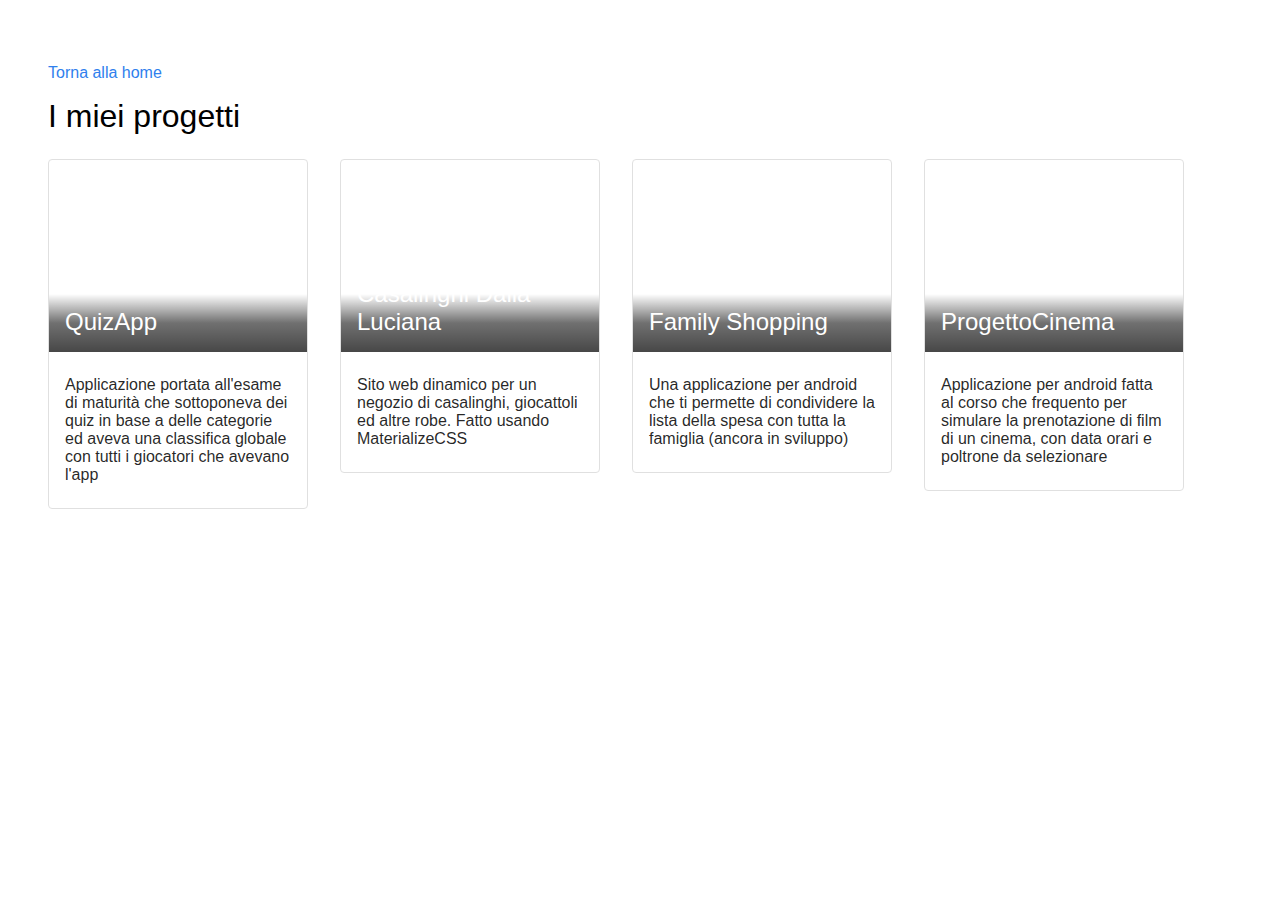
==== progetti/index.html @ fe10df0c "Altre robe" ====
<!DOCTYPE html>
<html lang="it">

<head>
  <meta charset="UTF-8">
  <title>Progetti</title>
  <meta name="viewport" content="width=device-width, initial-scale=1.0">
  <meta name="Author" content="Nicola" />
  
  <!-- ico -->
  <link rel="icon" href="images/icon.ico" type="image"/>
  
  <!-- css -->
  <link rel="stylesheet" type="text/css" href="../css/proge_style.css">
  <link rel="stylesheet" type="text/css" href="../css/base_style.css">
  <link rel="stylesheet" type="text/css" href="../css/flexboxgrid.min.css">
  
  <!-- font -->
  <link href="https://fonts.googleapis.com/css?family=Raleway" rel="stylesheet">
</head>

<body>
  <div class="container">

    <!-- header -->
    <div class="row">
      <div class="col-xs-12">
        <a href="index.html">
          <p>Torna alla home</p>
        </a>
      </div>
      <div class="col-xs-12">
        <h1 class="title-big">I miei progetti</h1>
      </div>
    </div>

    <!-- grid dei progetti -->
    <div class="row card-container">
      <!-- quizapp -->
      <div class="col-xs-12 col-md-6 col-lg-3">
        <div class="card">
          <div class="card-image" style="background-image: url('./images/quizapp_image.jpg')">
            <div class="card-image-mask"></div>
            <h3 class="title-med">QuizApp</h3>
          </div>
          <div class="card-content">
            <p class="descrizione">Applicazione portata all'esame di maturit&agrave; che sottoponeva dei quiz in base a delle categorie ed aveva una classifica globale con tutti i giocatori che avevano l'app</p>
          </div>
        </div>
      </div>
      
      <div class="col-xs-12 col-md-6 col-lg-3">
        <div class="card">
          <div class="card-image" style="background-image: url('images/casalinghi.png')">
            <div class="card-image-mask"></div>
            <h3 class="title-med">Casalinghi Dalla Luciana</h3>
          </div>
          <div class="card-content">
            <p class="descrizione">Sito web dinamico per un negozio di casalinghi, giocattoli ed altre robe. Fatto usando MaterializeCSS</p>
          </div>
        </div>
      </div>
      <div class="col-xs-12 col-md-6 col-lg-3">
        <div class="card">
          <div class="card-image" style="background-image: url('./images/famshop_image.png')">
            <div class="card-image-mask"></div>
            <h3 class="title-med">Family Shopping</h3>
          </div>
          <div class="card-content">
            <p class="descrizione">Una applicazione per android che ti permette di condividere la lista della spesa con tutta la famiglia (ancora in sviluppo)</p>
          </div>
        </div>
      </div>
      <div class="col-xs-12 col-md-6 col-lg-3">
        <div class="card">
          <div class="card-image" style="background-image: url('./images/cinema_image.png')">
            <div class="card-image-mask"></div>
            <h3 class="title-med">ProgettoCinema</h3>
          </div>
          <div class="card-content">
            <p class="descrizione">Applicazione per android fatta al corso che frequento per simulare la prenotazione di film di un cinema, con data orari e poltrone da selezionare</p>
          </div>
        </div>
      </div>
    </div>
  </div>

  <!-- link al javascript -->
  <script src="../js/util.js" type="text/javascript"></script>
  <script src="../js/prog_script.js" type="text/javascript"></script>
</body>

</html>
---- css/proge_style.css ----
html, body {
  margin: 0px;
  padding: 24px;
}

.container {
  opacity: 0;
}

.title-big {
  margin: 0;
  font-size: 32px;
  font-weight: normal;
}

.card-container {
  margin-top: 8px;
}

.title-med {
  position: absolute;
  bottom: 16px;
  left: 16px;
  margin: 0;
  color: white;
  font-size: 24px;
  font-weight: normal;
  transition: 0.3s all ease;
}

.card {
  overflow: hidden;
  cursor: pointer;
  margin-top: 16px;
  background-color: white;
  border: 1px solid #E0E0E0;
  border-radius: 4px;
  transition: 0.5s all ease;
}

.card:hover {
  box-shadow: 0 1px 3px rgba(0,0,0,0.12), 0 1px 2px rgba(0,0,0,0.24);
}

.card-image {
  position: relative;
  height: 192px;
  background-position: center;
  background-repeat: no-repeat;
  background-size: cover;
}

.card-image-mask {
  position: absolute;
  width: 100%;
  height: 30%;
  bottom: 0;
  background: linear-gradient(rgba(0, 0, 0, 0), rgba(0, 0, 0, 0.56), rgba(0, 0, 0, 0.72));  
}

.card-content {
  padding-top: 8px;
  padding-left: 16px;
  padding-right: 16px;
  padding-bottom: 8px;
}

.descrizione {
  font-size: 16px;
  color: rgba(0,0,0,0.86);
}

.bg-dark {
  display: none;
  top: 0;
  transition: 0.3s all ease;
  left: 0;
  position: absolute;
  background-color: rgba(0,0,0,0.54);
  width: 100vw;
  height: 100vh;
}

.card-descr {
  position: absolute;
  transition: 0.3s all ease;
  top: 50%;
  left: 50%;
  transform: translate(-50%, -50%);
  background-color: white;
  width: 0px;
  height: 0px;
  border-radius: 8px;
  border: 1px solid #E0E0E0;
  box-shadow: 0 1px 3px rgba(0,0,0,0.12), 0 1px 2px rgba(0,0,0,0.24);
}
---- css/base_style.css ----
@font-face {
    font-family: ProductSans;
    src: url('../fonts/Product Sans Reular.ttf');
}

html, body {
  font-family: ProductSans, sans-serif;
}

a {
  text-decoration: none;
  color: #2F80ED;
  display: inline-block;
}
---- css/flexboxgrid.min.css ----
.container-fluid{margin-right:auto;margin-left:auto;padding-right:2rem;padding-left:2rem}.row{box-sizing:border-box;display:-ms-flexbox;display:-webkit-box;display:flex;-ms-flex:0 1 auto;-webkit-box-flex:0;flex:0 1 auto;-ms-flex-direction:row;-webkit-box-orient:horizontal;-webkit-box-direction:normal;flex-direction:row;-ms-flex-wrap:wrap;flex-wrap:wrap;margin-right:-1rem;margin-left:-1rem}.row.reverse{-ms-flex-direction:row-reverse;-webkit-box-orient:horizontal;-webkit-box-direction:reverse;flex-direction:row-reverse}.col.reverse{-ms-flex-direction:column-reverse;-webkit-box-orient:vertical;-webkit-box-direction:reverse;flex-direction:column-reverse}.col-xs,.col-xs-1,.col-xs-10,.col-xs-11,.col-xs-12,.col-xs-2,.col-xs-3,.col-xs-4,.col-xs-5,.col-xs-6,.col-xs-7,.col-xs-8,.col-xs-9{box-sizing:border-box;-ms-flex:0 0 auto;-webkit-box-flex:0;flex:0 0 auto;padding-right:1rem;padding-left:1rem}.col-xs{-webkit-flex-grow:1;-ms-flex-positive:1;-webkit-box-flex:1;flex-grow:1;-ms-flex-preferred-size:0;flex-basis:0;max-width:100%}.col-xs-1{-ms-flex-preferred-size:8.333%;flex-basis:8.333%;max-width:8.333%}.col-xs-2{-ms-flex-preferred-size:16.667%;flex-basis:16.667%;max-width:16.667%}.col-xs-3{-ms-flex-preferred-size:25%;flex-basis:25%;max-width:25%}.col-xs-4{-ms-flex-preferred-size:33.333%;flex-basis:33.333%;max-width:33.333%}.col-xs-5{-ms-flex-preferred-size:41.667%;flex-basis:41.667%;max-width:41.667%}.col-xs-6{-ms-flex-preferred-size:50%;flex-basis:50%;max-width:50%}.col-xs-7{-ms-flex-preferred-size:58.333%;flex-basis:58.333%;max-width:58.333%}.col-xs-8{-ms-flex-preferred-size:66.667%;flex-basis:66.667%;max-width:66.667%}.col-xs-9{-ms-flex-preferred-size:75%;flex-basis:75%;max-width:75%}.col-xs-10{-ms-flex-preferred-size:83.333%;flex-basis:83.333%;max-width:83.333%}.col-xs-11{-ms-flex-preferred-size:91.667%;flex-basis:91.667%;max-width:91.667%}.col-xs-12{-ms-flex-preferred-size:100%;flex-basis:100%;max-width:100%}.col-xs-offset-1{margin-left:8.333%}.col-xs-offset-2{margin-left:16.667%}.col-xs-offset-3{margin-left:25%}.col-xs-offset-4{margin-left:33.333%}.col-xs-offset-5{margin-left:41.667%}.col-xs-offset-6{margin-left:50%}.col-xs-offset-7{margin-left:58.333%}.col-xs-offset-8{margin-left:66.667%}.col-xs-offset-9{margin-left:75%}.col-xs-offset-10{margin-left:83.333%}.col-xs-offset-11{margin-left:91.667%}.start-xs{-ms-flex-pack:start;-webkit-box-pack:start;justify-content:flex-start;text-align:start}.center-xs{-ms-flex-pack:center;-webkit-box-pack:center;justify-content:center;text-align:center}.end-xs{-ms-flex-pack:end;-webkit-box-pack:end;justify-content:flex-end;text-align:end}.top-xs{-ms-flex-align:start;-webkit-box-align:start;align-items:flex-start}.middle-xs{-ms-flex-align:center;-webkit-box-align:center;align-items:center}.bottom-xs{-ms-flex-align:end;-webkit-box-align:end;align-items:flex-end}.around-xs{-ms-flex-pack:distribute;justify-content:space-around}.between-xs{-ms-flex-pack:justify;-webkit-box-pack:justify;justify-content:space-between}.first-xs{-ms-flex-order:-1;-webkit-box-ordinal-group:0;order:-1}.last-xs{-ms-flex-order:1;-webkit-box-ordinal-group:2;order:1}@media only screen and (min-width:48em){.container{width:46rem}.col-sm,.col-sm-1,.col-sm-10,.col-sm-11,.col-sm-12,.col-sm-2,.col-sm-3,.col-sm-4,.col-sm-5,.col-sm-6,.col-sm-7,.col-sm-8,.col-sm-9{box-sizing:border-box;-ms-flex:0 0 auto;-webkit-box-flex:0;flex:0 0 auto;padding-right:1rem;padding-left:1rem}.col-sm{-webkit-flex-grow:1;-ms-flex-positive:1;-webkit-box-flex:1;flex-grow:1;-ms-flex-preferred-size:0;flex-basis:0;max-width:100%}.col-sm-1{-ms-flex-preferred-size:8.333%;flex-basis:8.333%;max-width:8.333%}.col-sm-2{-ms-flex-preferred-size:16.667%;flex-basis:16.667%;max-width:16.667%}.col-sm-3{-ms-flex-preferred-size:25%;flex-basis:25%;max-width:25%}.col-sm-4{-ms-flex-preferred-size:33.333%;flex-basis:33.333%;max-width:33.333%}.col-sm-5{-ms-flex-preferred-size:41.667%;flex-basis:41.667%;max-width:41.667%}.col-sm-6{-ms-flex-preferred-size:50%;flex-basis:50%;max-width:50%}.col-sm-7{-ms-flex-preferred-size:58.333%;flex-basis:58.333%;max-width:58.333%}.col-sm-8{-ms-flex-preferred-size:66.667%;flex-basis:66.667%;max-width:66.667%}.col-sm-9{-ms-flex-preferred-size:75%;flex-basis:75%;max-width:75%}.col-sm-10{-ms-flex-preferred-size:83.333%;flex-basis:83.333%;max-width:83.333%}.col-sm-11{-ms-flex-preferred-size:91.667%;flex-basis:91.667%;max-width:91.667%}.col-sm-12{-ms-flex-preferred-size:100%;flex-basis:100%;max-width:100%}.col-sm-offset-1{margin-left:8.333%}.col-sm-offset-2{margin-left:16.667%}.col-sm-offset-3{margin-left:25%}.col-sm-offset-4{margin-left:33.333%}.col-sm-offset-5{margin-left:41.667%}.col-sm-offset-6{margin-left:50%}.col-sm-offset-7{margin-left:58.333%}.col-sm-offset-8{margin-left:66.667%}.col-sm-offset-9{margin-left:75%}.col-sm-offset-10{margin-left:83.333%}.col-sm-offset-11{margin-left:91.667%}.start-sm{-ms-flex-pack:start;-webkit-box-pack:start;justify-content:flex-start;text-align:start}.center-sm{-ms-flex-pack:center;-webkit-box-pack:center;justify-content:center;text-align:center}.end-sm{-ms-flex-pack:end;-webkit-box-pack:end;justify-content:flex-end;text-align:end}.top-sm{-ms-flex-align:start;-webkit-box-align:start;align-items:flex-start}.middle-sm{-ms-flex-align:center;-webkit-box-align:center;align-items:center}.bottom-sm{-ms-flex-align:end;-webkit-box-align:end;align-items:flex-end}.around-sm{-ms-flex-pack:distribute;justify-content:space-around}.between-sm{-ms-flex-pack:justify;-webkit-box-pack:justify;justify-content:space-between}.first-sm{-ms-flex-order:-1;-webkit-box-ordinal-group:0;order:-1}.last-sm{-ms-flex-order:1;-webkit-box-ordinal-group:2;order:1}}@media only screen and (min-width:62em){.container{width:61rem}.col-md,.col-md-1,.col-md-10,.col-md-11,.col-md-12,.col-md-2,.col-md-3,.col-md-4,.col-md-5,.col-md-6,.col-md-7,.col-md-8,.col-md-9{box-sizing:border-box;-ms-flex:0 0 auto;-webkit-box-flex:0;flex:0 0 auto;padding-right:1rem;padding-left:1rem}.col-md{-webkit-flex-grow:1;-ms-flex-positive:1;-webkit-box-flex:1;flex-grow:1;-ms-flex-preferred-size:0;flex-basis:0;max-width:100%}.col-md-1{-ms-flex-preferred-size:8.333%;flex-basis:8.333%;max-width:8.333%}.col-md-2{-ms-flex-preferred-size:16.667%;flex-basis:16.667%;max-width:16.667%}.col-md-3{-ms-flex-preferred-size:25%;flex-basis:25%;max-width:25%}.col-md-4{-ms-flex-preferred-size:33.333%;flex-basis:33.333%;max-width:33.333%}.col-md-5{-ms-flex-preferred-size:41.667%;flex-basis:41.667%;max-width:41.667%}.col-md-6{-ms-flex-preferred-size:50%;flex-basis:50%;max-width:50%}.col-md-7{-ms-flex-preferred-size:58.333%;flex-basis:58.333%;max-width:58.333%}.col-md-8{-ms-flex-preferred-size:66.667%;flex-basis:66.667%;max-width:66.667%}.col-md-9{-ms-flex-preferred-size:75%;flex-basis:75%;max-width:75%}.col-md-10{-ms-flex-preferred-size:83.333%;flex-basis:83.333%;max-width:83.333%}.col-md-11{-ms-flex-preferred-size:91.667%;flex-basis:91.667%;max-width:91.667%}.col-md-12{-ms-flex-preferred-size:100%;flex-basis:100%;max-width:100%}.col-md-offset-1{margin-left:8.333%}.col-md-offset-2{margin-left:16.667%}.col-md-offset-3{margin-left:25%}.col-md-offset-4{margin-left:33.333%}.col-md-offset-5{margin-left:41.667%}.col-md-offset-6{margin-left:50%}.col-md-offset-7{margin-left:58.333%}.col-md-offset-8{margin-left:66.667%}.col-md-offset-9{margin-left:75%}.col-md-offset-10{margin-left:83.333%}.col-md-offset-11{margin-left:91.667%}.start-md{-ms-flex-pack:start;-webkit-box-pack:start;justify-content:flex-start;text-align:start}.center-md{-ms-flex-pack:center;-webkit-box-pack:center;justify-content:center;text-align:center}.end-md{-ms-flex-pack:end;-webkit-box-pack:end;justify-content:flex-end;text-align:end}.top-md{-ms-flex-align:start;-webkit-box-align:start;align-items:flex-start}.middle-md{-ms-flex-align:center;-webkit-box-align:center;align-items:center}.bottom-md{-ms-flex-align:end;-webkit-box-align:end;align-items:flex-end}.around-md{-ms-flex-pack:distribute;justify-content:space-around}.between-md{-ms-flex-pack:justify;-webkit-box-pack:justify;justify-content:space-between}.first-md{-ms-flex-order:-1;-webkit-box-ordinal-group:0;order:-1}.last-md{-ms-flex-order:1;-webkit-box-ordinal-group:2;order:1}}@media only screen and (min-width:75em){.container{width:71rem}.col-lg,.col-lg-1,.col-lg-10,.col-lg-11,.col-lg-12,.col-lg-2,.col-lg-3,.col-lg-4,.col-lg-5,.col-lg-6,.col-lg-7,.col-lg-8,.col-lg-9{box-sizing:border-box;-ms-flex:0 0 auto;-webkit-box-flex:0;flex:0 0 auto;padding-right:1rem;padding-left:1rem}.col-lg{-webkit-flex-grow:1;-ms-flex-positive:1;-webkit-box-flex:1;flex-grow:1;-ms-flex-preferred-size:0;flex-basis:0;max-width:100%}.col-lg-1{-ms-flex-preferred-size:8.333%;flex-basis:8.333%;max-width:8.333%}.col-lg-2{-ms-flex-preferred-size:16.667%;flex-basis:16.667%;max-width:16.667%}.col-lg-3{-ms-flex-preferred-size:25%;flex-basis:25%;max-width:25%}.col-lg-4{-ms-flex-preferred-size:33.333%;flex-basis:33.333%;max-width:33.333%}.col-lg-5{-ms-flex-preferred-size:41.667%;flex-basis:41.667%;max-width:41.667%}.col-lg-6{-ms-flex-preferred-size:50%;flex-basis:50%;max-width:50%}.col-lg-7{-ms-flex-preferred-size:58.333%;flex-basis:58.333%;max-width:58.333%}.col-lg-8{-ms-flex-preferred-size:66.667%;flex-basis:66.667%;max-width:66.667%}.col-lg-9{-ms-flex-preferred-size:75%;flex-basis:75%;max-width:75%}.col-lg-10{-ms-flex-preferred-size:83.333%;flex-basis:83.333%;max-width:83.333%}.col-lg-11{-ms-flex-preferred-size:91.667%;flex-basis:91.667%;max-width:91.667%}.col-lg-12{-ms-flex-preferred-size:100%;flex-basis:100%;max-width:100%}.col-lg-offset-1{margin-left:8.333%}.col-lg-offset-2{margin-left:16.667%}.col-lg-offset-3{margin-left:25%}.col-lg-offset-4{margin-left:33.333%}.col-lg-offset-5{margin-left:41.667%}.col-lg-offset-6{margin-left:50%}.col-lg-offset-7{margin-left:58.333%}.col-lg-offset-8{margin-left:66.667%}.col-lg-offset-9{margin-left:75%}.col-lg-offset-10{margin-left:83.333%}.col-lg-offset-11{margin-left:91.667%}.start-lg{-ms-flex-pack:start;-webkit-box-pack:start;justify-content:flex-start;text-align:start}.center-lg{-ms-flex-pack:center;-webkit-box-pack:center;justify-content:center;text-align:center}.end-lg{-ms-flex-pack:end;-webkit-box-pack:end;justify-content:flex-end;text-align:end}.top-lg{-ms-flex-align:start;-webkit-box-align:start;align-items:flex-start}.middle-lg{-ms-flex-align:center;-webkit-box-align:center;align-items:center}.bottom-lg{-ms-flex-align:end;-webkit-box-align:end;align-items:flex-end}.around-lg{-ms-flex-pack:distribute;justify-content:space-around}.between-lg{-ms-flex-pack:justify;-webkit-box-pack:justify;justify-content:space-between}.first-lg{-ms-flex-order:-1;-webkit-box-ordinal-group:0;order:-1}.last-lg{-ms-flex-order:1;-webkit-box-ordinal-group:2;order:1}}
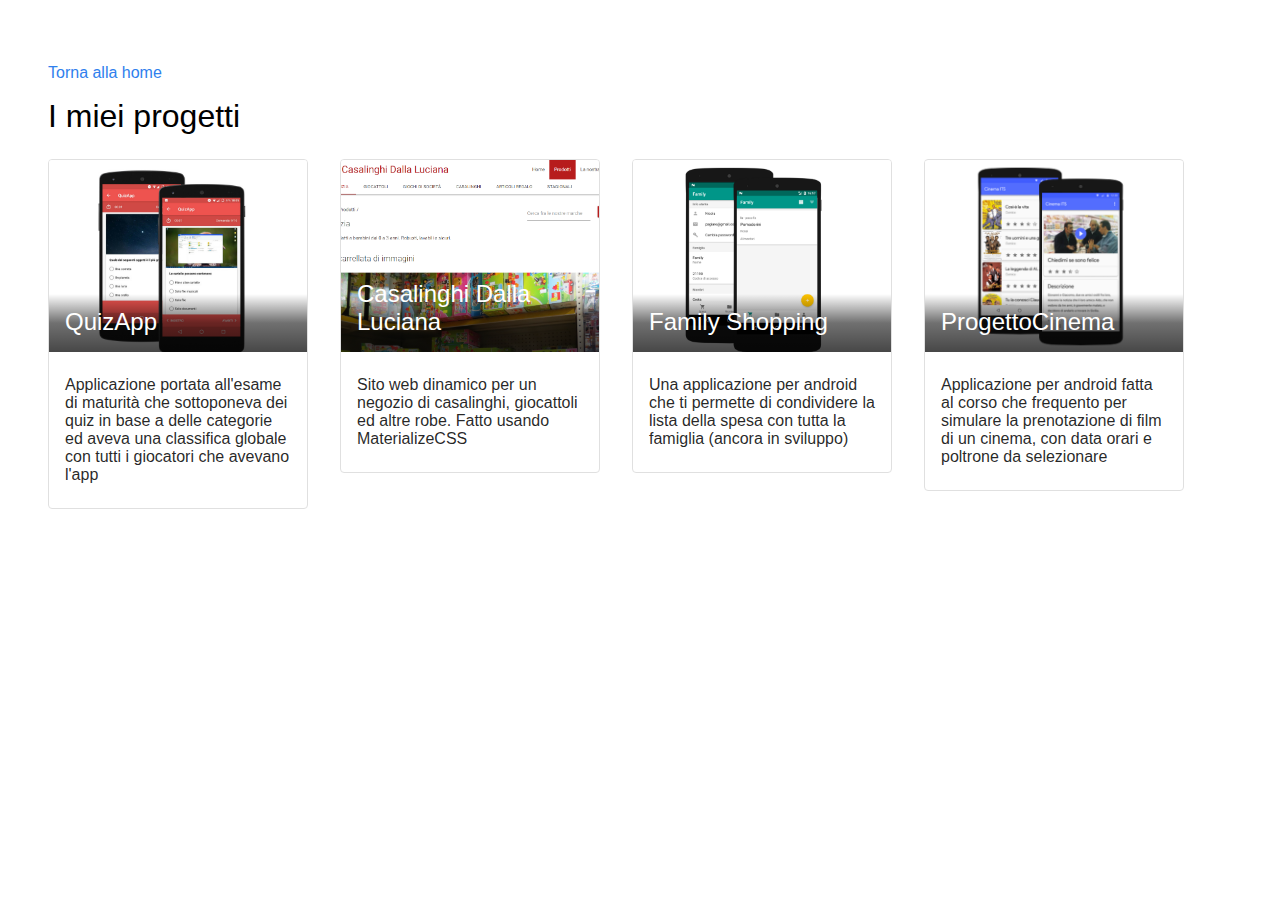
==== commit 17e3d9de: "ss" ====
--- a/progetti/index.html
+++ b/progetti/index.html
@@ -8,7 +8,7 @@
   <meta name="Author" content="Nicola" />
   
   <!-- ico -->
-  <link rel="icon" href="images/icon.ico" type="image"/>
+  <link rel="icon" href="../images/icon.ico" type="image"/>
   
   <!-- css -->
   <link rel="stylesheet" type="text/css" href="../css/proge_style.css">
@@ -39,7 +39,7 @@
       <!-- quizapp -->
       <div class="col-xs-12 col-md-6 col-lg-3">
         <div class="card">
-          <div class="card-image" style="background-image: url('./images/quizapp_image.jpg')">
+          <div class="card-image" style="background-image: url('../images/quizapp_image.jpg')">
             <div class="card-image-mask"></div>
             <h3 class="title-med">QuizApp</h3>
           </div>
@@ -51,7 +51,7 @@
       
       <div class="col-xs-12 col-md-6 col-lg-3">
         <div class="card">
-          <div class="card-image" style="background-image: url('images/casalinghi.png')">
+          <div class="card-image" style="background-image: url('../images/casalinghi.png')">
             <div class="card-image-mask"></div>
             <h3 class="title-med">Casalinghi Dalla Luciana</h3>
           </div>
@@ -62,7 +62,7 @@
       </div>
       <div class="col-xs-12 col-md-6 col-lg-3">
         <div class="card">
-          <div class="card-image" style="background-image: url('./images/famshop_image.png')">
+          <div class="card-image" style="background-image: url('../images/famshop_image.png')">
             <div class="card-image-mask"></div>
             <h3 class="title-med">Family Shopping</h3>
           </div>
@@ -73,7 +73,7 @@
       </div>
       <div class="col-xs-12 col-md-6 col-lg-3">
         <div class="card">
-          <div class="card-image" style="background-image: url('./images/cinema_image.png')">
+          <div class="card-image" style="background-image: url('../images/cinema_image.png')">
             <div class="card-image-mask"></div>
             <h3 class="title-med">ProgettoCinema</h3>
           </div>
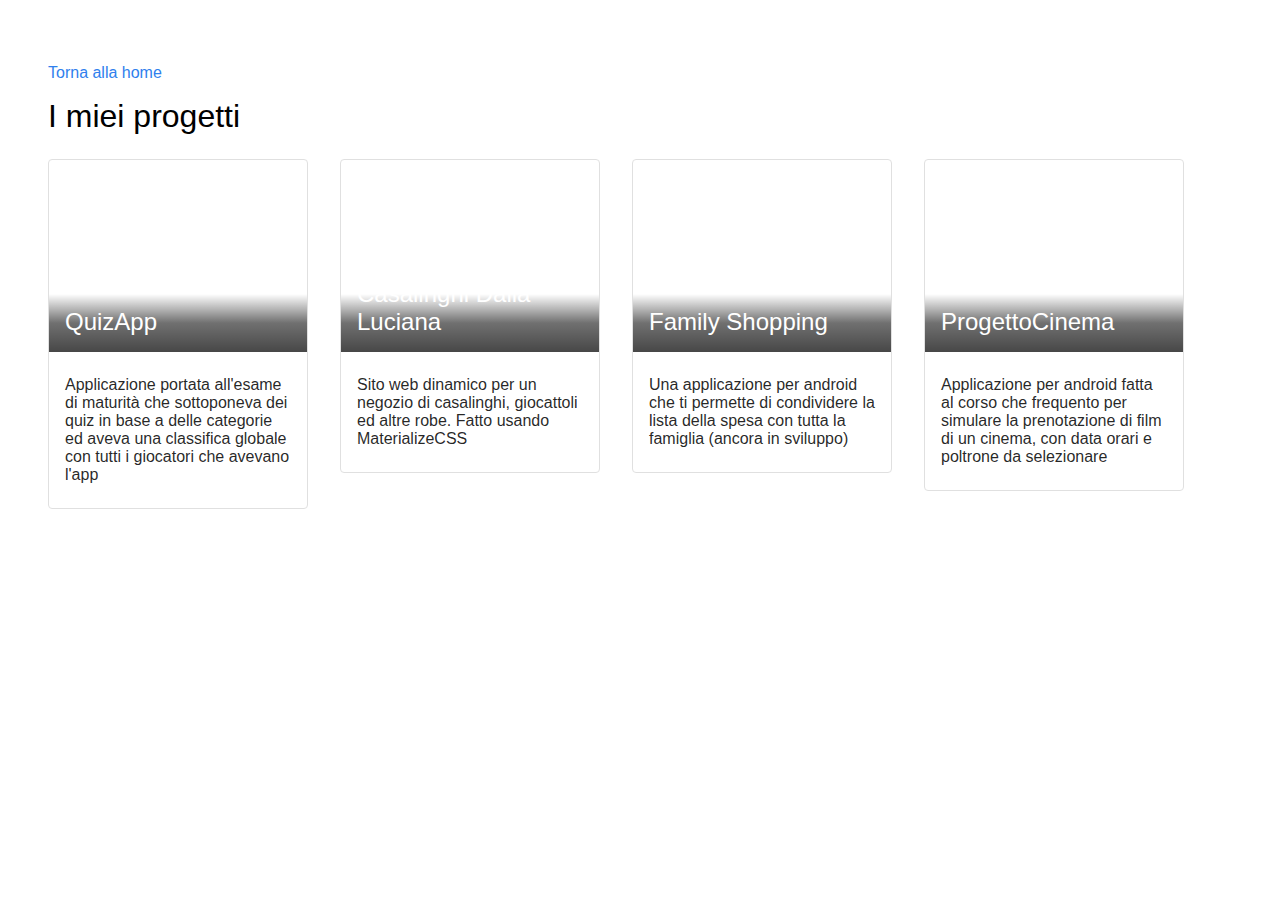
==== commit 95f93fa8: "Messo una cosa per caricare l'immagine" ====
--- a/progetti/index.html
+++ b/progetti/index.html
@@ -3,7 +3,7 @@
 
 <head>
   <meta charset="UTF-8">
-  <title>Progetti</title>
+  <title>I miei progetti</title>
   <meta name="viewport" content="width=device-width, initial-scale=1.0">
   <meta name="Author" content="Nicola" />
   
@@ -14,9 +14,6 @@
   <link rel="stylesheet" type="text/css" href="../css/proge_style.css">
   <link rel="stylesheet" type="text/css" href="../css/base_style.css">
   <link rel="stylesheet" type="text/css" href="../css/flexboxgrid.min.css">
-  
-  <!-- font -->
-  <link href="https://fonts.googleapis.com/css?family=Raleway" rel="stylesheet">
 </head>
 
 <body>
@@ -25,7 +22,7 @@
     <!-- header -->
     <div class="row">
       <div class="col-xs-12">
-        <a href="index.html">
+        <a href="../">
           <p>Torna alla home</p>
         </a>
       </div>
@@ -39,7 +36,7 @@
       <!-- quizapp -->
       <div class="col-xs-12 col-md-6 col-lg-3">
         <div class="card">
-          <div class="card-image" style="background-image: url('../images/quizapp_image.jpg')">
+          <div class="card-image" data-image="../images/quizapp_image.jpg">
             <div class="card-image-mask"></div>
             <h3 class="title-med">QuizApp</h3>
           </div>
@@ -51,7 +48,7 @@
       
       <div class="col-xs-12 col-md-6 col-lg-3">
         <div class="card">
-          <div class="card-image" style="background-image: url('../images/casalinghi.png')">
+          <div class="card-image" data-image="../images/casalinghi.png">
             <div class="card-image-mask"></div>
             <h3 class="title-med">Casalinghi Dalla Luciana</h3>
           </div>
@@ -62,7 +59,7 @@
       </div>
       <div class="col-xs-12 col-md-6 col-lg-3">
         <div class="card">
-          <div class="card-image" style="background-image: url('../images/famshop_image.png')">
+          <div class="card-image" data-image="../images/famshop_image.png">
             <div class="card-image-mask"></div>
             <h3 class="title-med">Family Shopping</h3>
           </div>
@@ -73,7 +70,7 @@
       </div>
       <div class="col-xs-12 col-md-6 col-lg-3">
         <div class="card">
-          <div class="card-image" style="background-image: url('../images/cinema_image.png')">
+          <div class="card-image" data-image="../images/cinema_image.png">
             <div class="card-image-mask"></div>
             <h3 class="title-med">ProgettoCinema</h3>
           </div>
@@ -87,6 +84,7 @@
 
   <!-- link al javascript -->
   <script src="../js/util.js" type="text/javascript"></script>
+  <script src="../js/loadImage.js" type="text/javascript"></script>
   <script src="../js/prog_script.js" type="text/javascript"></script>
 </body>
 
--- a/css/base_style.css
+++ b/css/base_style.css
@@ -1,14 +1,21 @@
 @font-face {
     font-family: ProductSans;
-    src: url('../fonts/Product Sans Reular.ttf');
+    src: url('../fonts/ProductSansReular.ttf');
 }
 
 html, body {
-  font-family: ProductSans, sans-serif;
+  font-family: 'ProductSans', sans-serif;
 }
 
 a {
   text-decoration: none;
   color: #2F80ED;
   display: inline-block;
+}
+
+.load-image {
+  background-color: #e0e0e0;
+  background-repeat: no-repeat;
+  background-size: cover;
+  background-position: center;
 }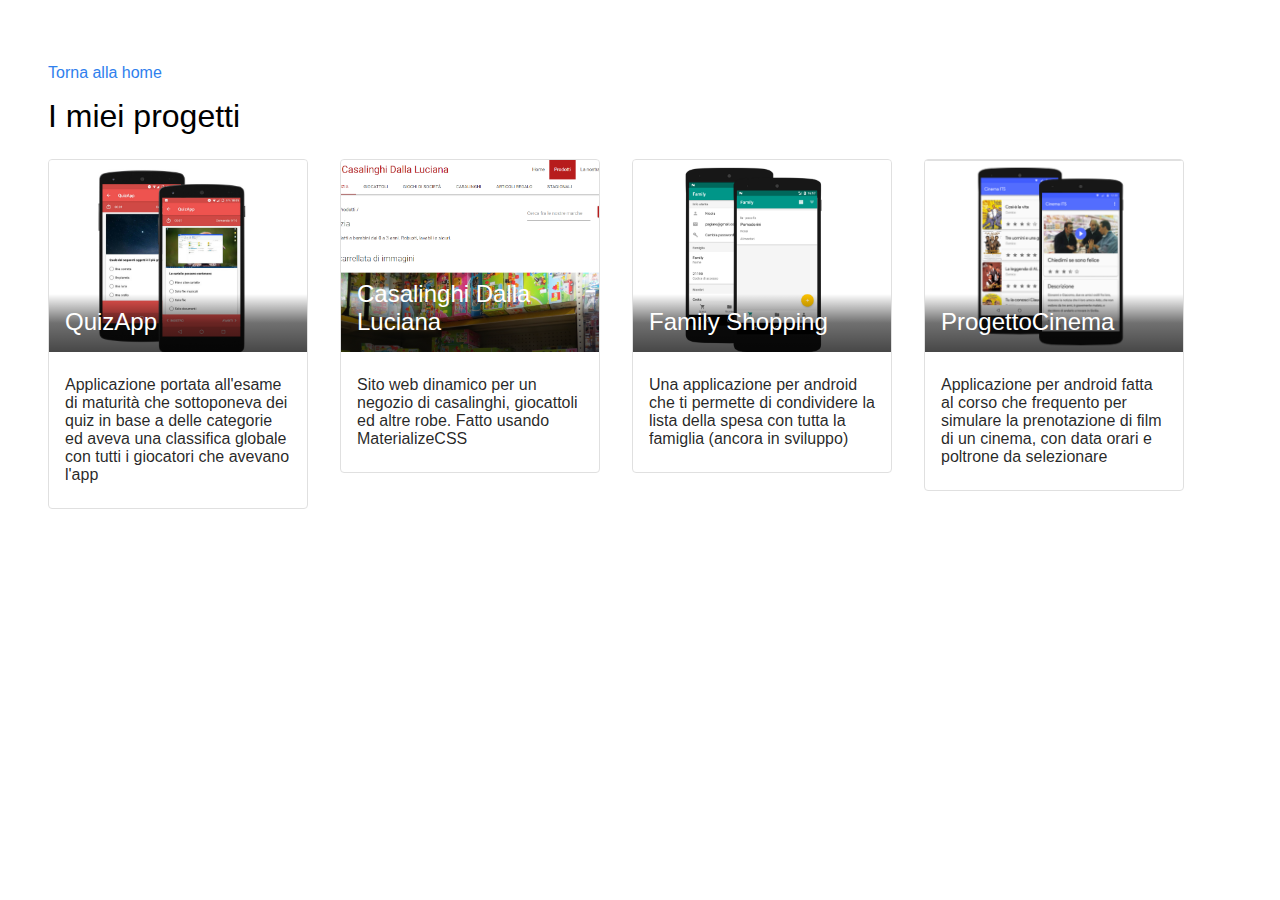
==== commit 4e19e327: "e" ====
--- a/progetti/index.html
+++ b/progetti/index.html
@@ -36,7 +36,7 @@
       <!-- quizapp -->
       <div class="col-xs-12 col-md-6 col-lg-3">
         <div class="card">
-          <div class="card-image" data-image="../images/quizapp_image.jpg">
+          <div class="card-image load-image" data-image="/images/quizapp_image.jpg">
             <div class="card-image-mask"></div>
             <h3 class="title-med">QuizApp</h3>
           </div>
@@ -48,7 +48,7 @@
       
       <div class="col-xs-12 col-md-6 col-lg-3">
         <div class="card">
-          <div class="card-image" data-image="../images/casalinghi.png">
+          <div class="card-image load-image" data-image="/images/casalinghi.png">
             <div class="card-image-mask"></div>
             <h3 class="title-med">Casalinghi Dalla Luciana</h3>
           </div>
@@ -59,7 +59,7 @@
       </div>
       <div class="col-xs-12 col-md-6 col-lg-3">
         <div class="card">
-          <div class="card-image" data-image="../images/famshop_image.png">
+          <div class="card-image load-image" data-image="/images/famshop_image.png">
             <div class="card-image-mask"></div>
             <h3 class="title-med">Family Shopping</h3>
           </div>
@@ -70,7 +70,7 @@
       </div>
       <div class="col-xs-12 col-md-6 col-lg-3">
         <div class="card">
-          <div class="card-image" data-image="../images/cinema_image.png">
+          <div class="card-image load-image" data-image="/images/cinema_image.png">
             <div class="card-image-mask"></div>
             <h3 class="title-med">ProgettoCinema</h3>
           </div>
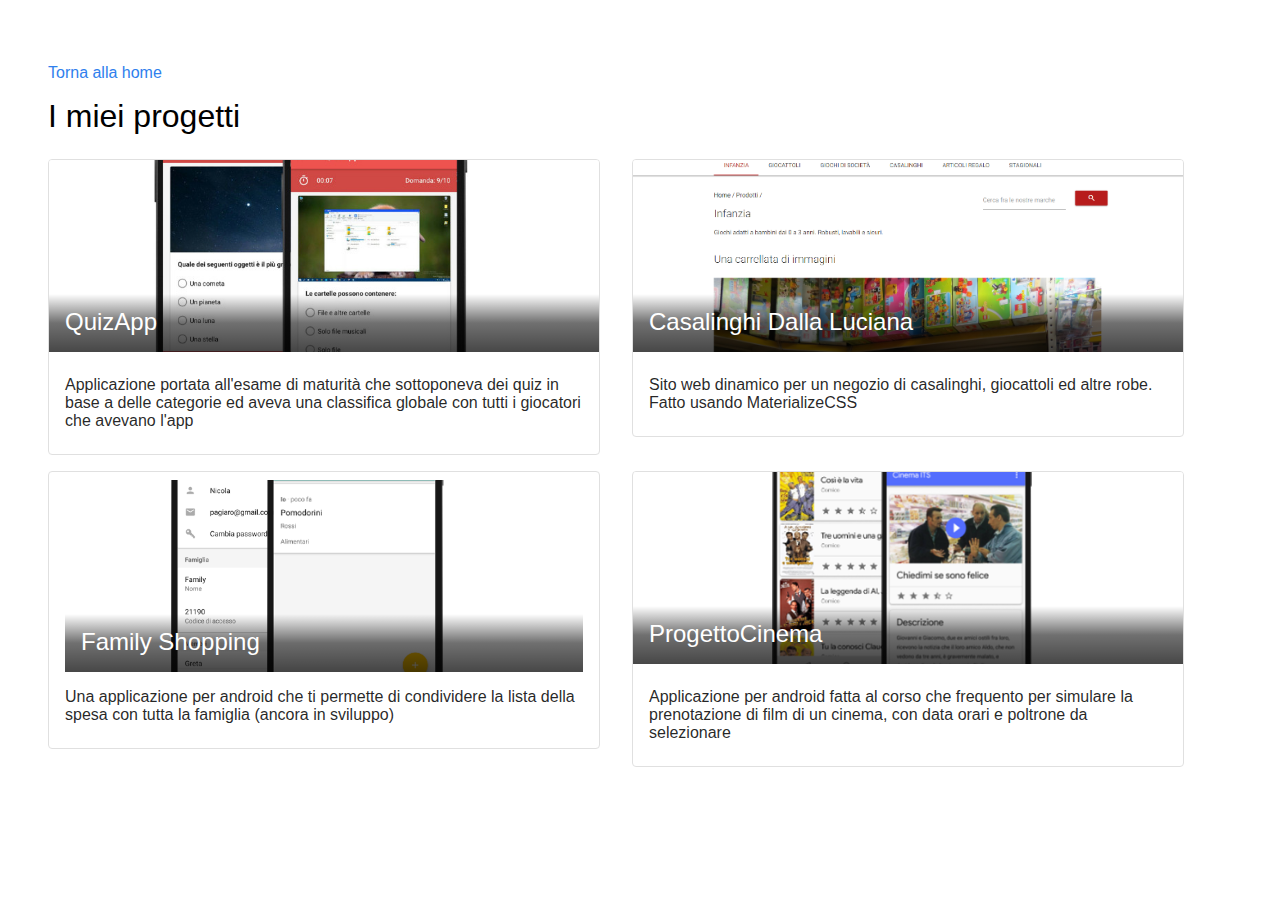
==== commit 0296896d: "Messo apposto un po di cose" ====
--- a/progetti/index.html
+++ b/progetti/index.html
@@ -3,13 +3,13 @@
 
 <head>
   <meta charset="UTF-8">
-  <title>I miei progetti</title>
+  <title>Progetti</title>
   <meta name="viewport" content="width=device-width, initial-scale=1.0">
   <meta name="Author" content="Nicola" />
-  
+
   <!-- ico -->
   <link rel="icon" href="../images/icon.ico" type="image"/>
-  
+
   <!-- css -->
   <link rel="stylesheet" type="text/css" href="../css/proge_style.css">
   <link rel="stylesheet" type="text/css" href="../css/base_style.css">
@@ -34,7 +34,7 @@
     <!-- grid dei progetti -->
     <div class="row card-container">
       <!-- quizapp -->
-      <div class="col-xs-12 col-md-6 col-lg-3">
+      <div class="col-xs-12 col-md-6 col-lg-6">
         <div class="card">
           <div class="card-image load-image" data-image="/images/quizapp_image.jpg">
             <div class="card-image-mask"></div>
@@ -45,8 +45,8 @@
           </div>
         </div>
       </div>
-      
-      <div class="col-xs-12 col-md-6 col-lg-3">
+
+      <div class="col-xs-12 col-md-6 col-lg-6">
         <div class="card">
           <div class="card-image load-image" data-image="/images/casalinghi.png">
             <div class="card-image-mask"></div>
@@ -57,18 +57,18 @@
           </div>
         </div>
       </div>
-      <div class="col-xs-12 col-md-6 col-lg-3">
+      <div class="col-xs-12 col-md-6 col-lg-6">
         <div class="card">
-          <div class="card-image load-image" data-image="/images/famshop_image.png">
-            <div class="card-image-mask"></div>
-            <h3 class="title-med">Family Shopping</h3>
-          </div>
           <div class="card-content">
+            <div class="card-image load-image" data-image="/images/famshop_image.png">
+              <div class="card-image-mask"></div>
+              <h3 class="title-med">Family Shopping</h3>
+            </div>
             <p class="descrizione">Una applicazione per android che ti permette di condividere la lista della spesa con tutta la famiglia (ancora in sviluppo)</p>
           </div>
         </div>
       </div>
-      <div class="col-xs-12 col-md-6 col-lg-3">
+      <div class="col-xs-12 col-md-6 col-lg-6">
         <div class="card">
           <div class="card-image load-image" data-image="/images/cinema_image.png">
             <div class="card-image-mask"></div>
--- a/css/proge_style.css
+++ b/css/proge_style.css
@@ -55,7 +55,7 @@
   width: 100%;
   height: 30%;
   bottom: 0;
-  background: linear-gradient(rgba(0, 0, 0, 0), rgba(0, 0, 0, 0.56), rgba(0, 0, 0, 0.72));  
+  background: linear-gradient(rgba(0, 0, 0, 0), rgba(0, 0, 0, 0.56), rgba(0, 0, 0, 0.72));
 }
 
 .card-content {
@@ -93,4 +93,4 @@
   border-radius: 8px;
   border: 1px solid #E0E0E0;
   box-shadow: 0 1px 3px rgba(0,0,0,0.12), 0 1px 2px rgba(0,0,0,0.24);
-}+}
--- a/css/base_style.css
+++ b/css/base_style.css
@@ -14,7 +14,7 @@
 }
 
 .load-image {
-  background-color: #e0e0e0;
+  background-image: url('/images/loading-1.gif');
   background-repeat: no-repeat;
   background-size: cover;
   background-position: center;
